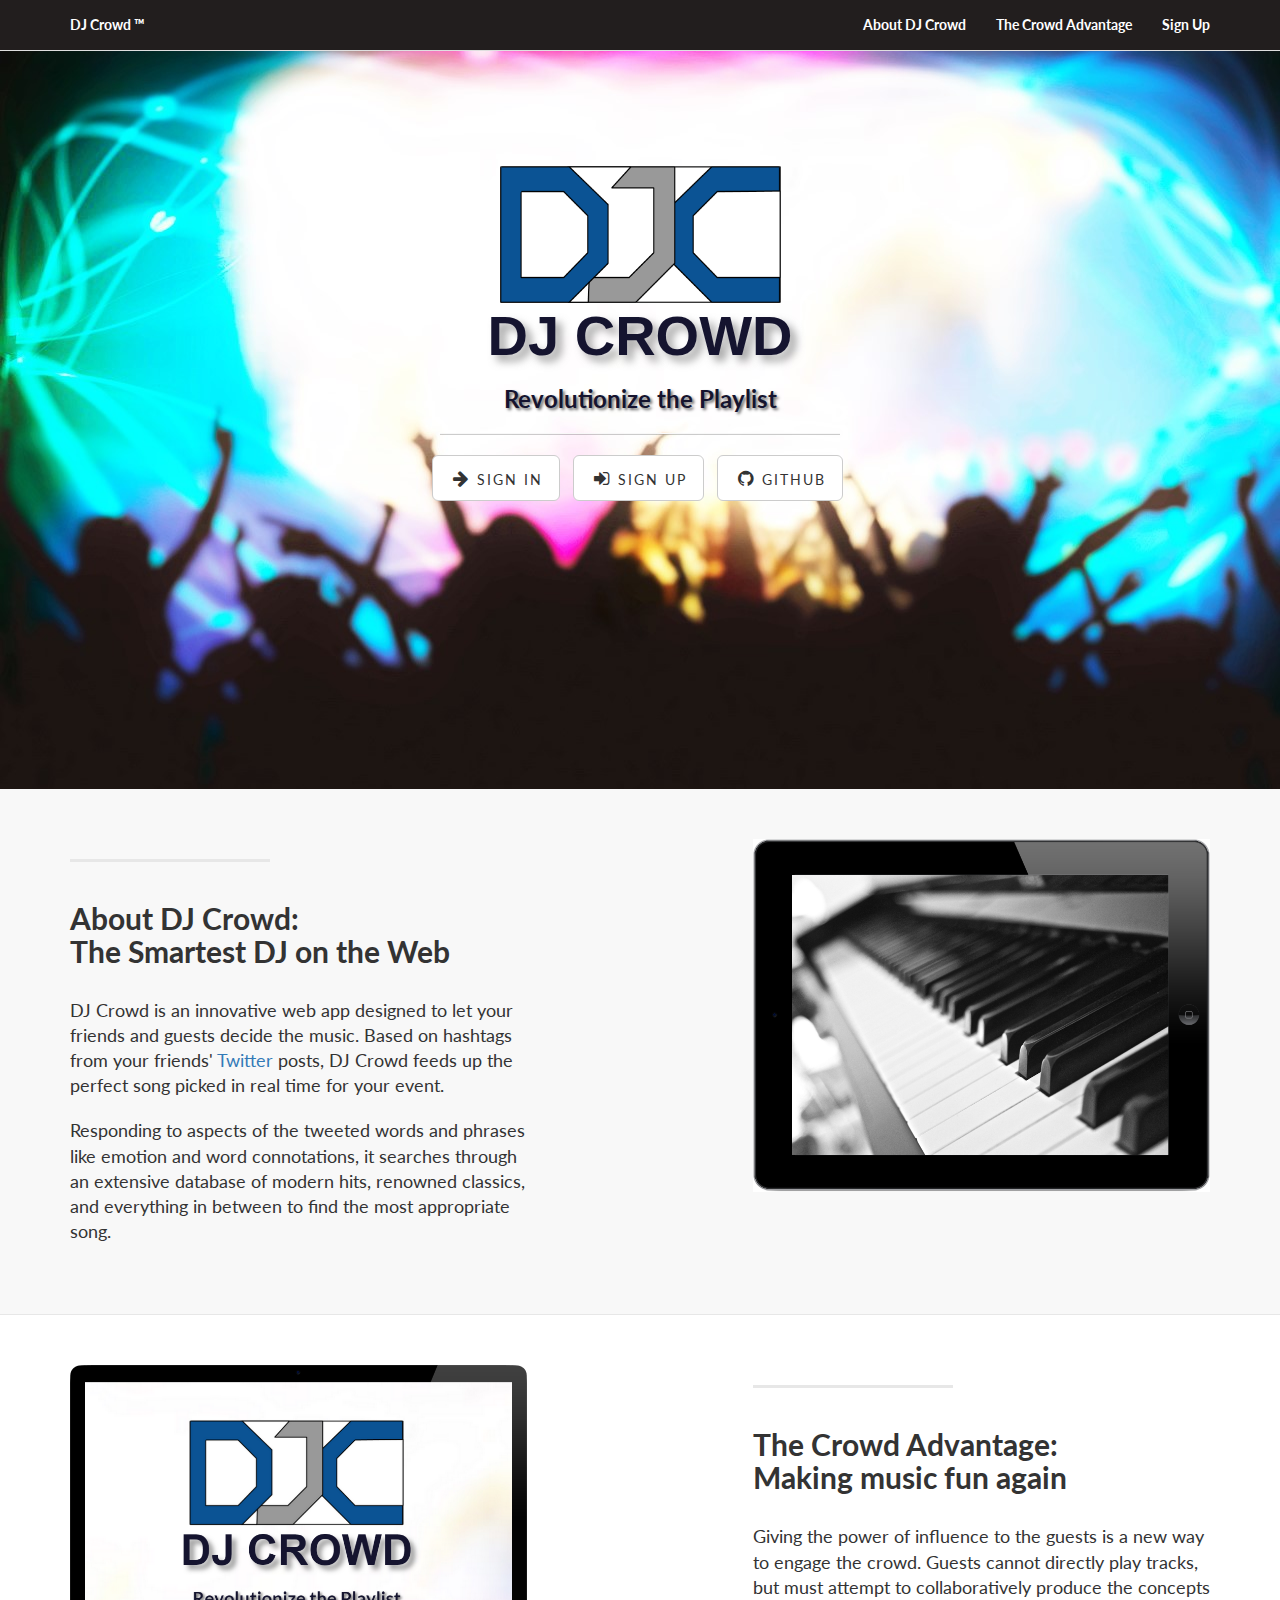
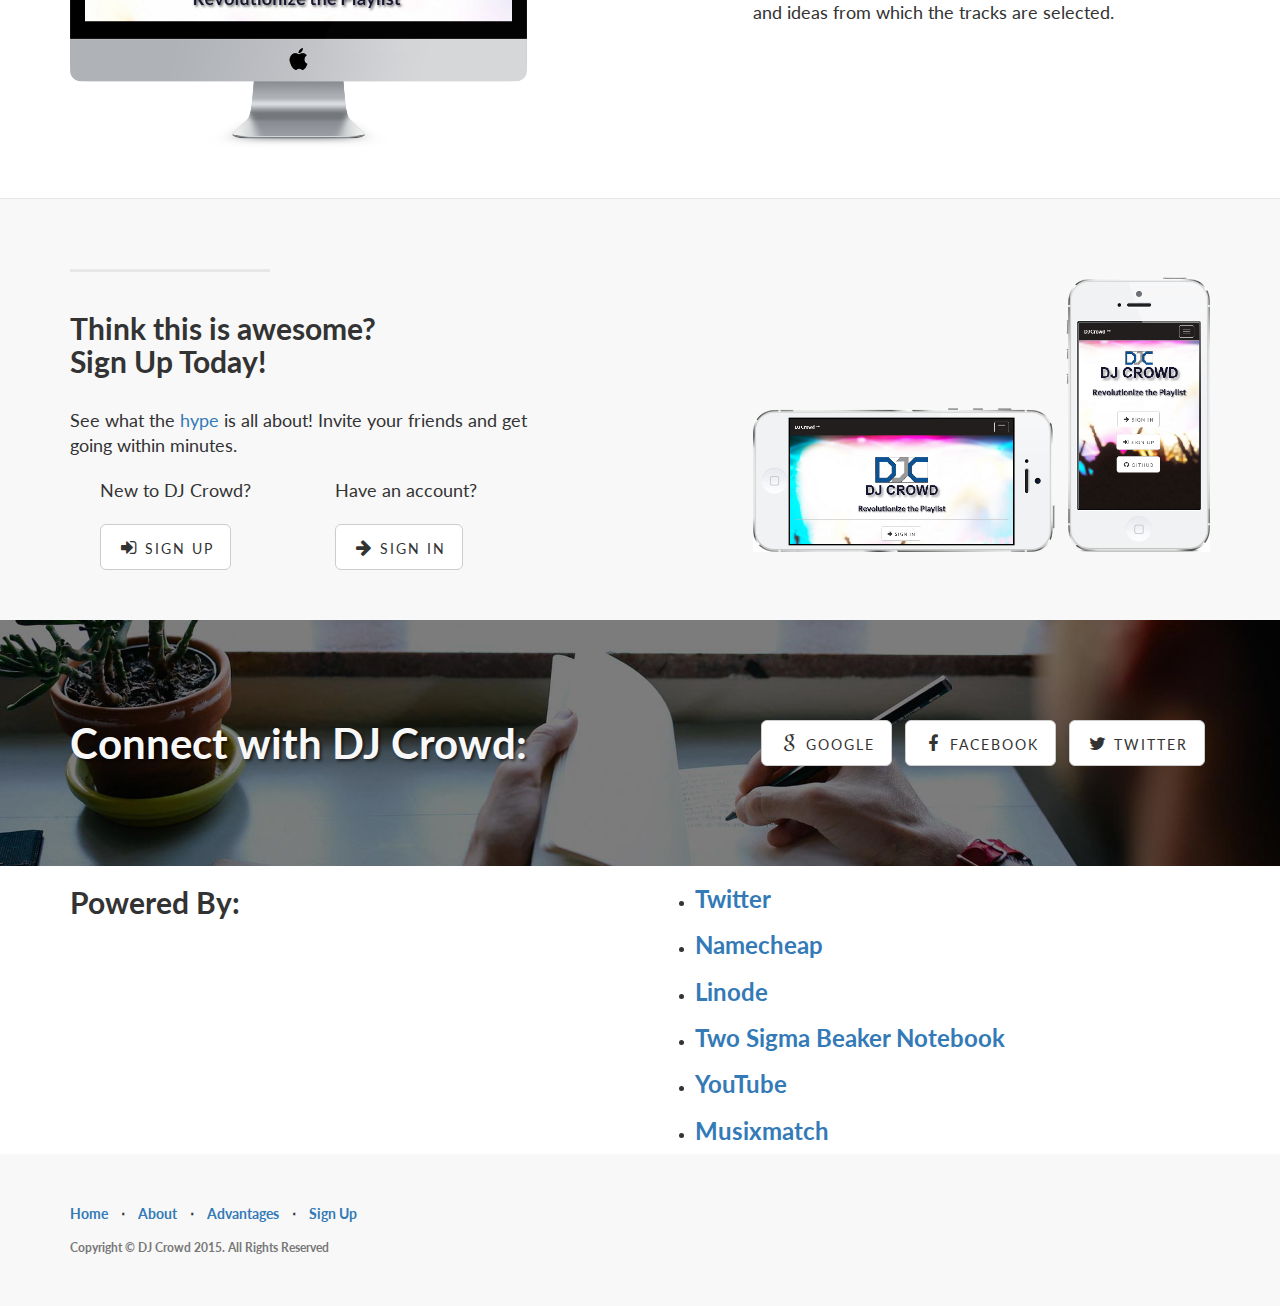
==== djcrowd.me/public_html/index.html @ 61bd9ac5 "Added the webpage." ====
<!DOCTYPE html>
<html lang="en">

<head>

    <meta charset="utf-8">
    <meta http-equiv="X-UA-Compatible" content="IE=edge">
    <meta name="viewport" content="width=device-width, initial-scale=1">
    <meta name="description" content="">
    <meta name="author" content="">

    <title>DJ Crowd</title>

    <!-- Bootstrap Core CSS -->
    <link href="css/bootstrap.css" rel="stylesheet">

    <!-- Custom CSS -->
    <link href="css/landing-page.css" rel="stylesheet">

    <!-- Custom Fonts -->
    <link href="font-awesome/css/font-awesome.min.css" rel="stylesheet" type="text/css">
    <link href="http://fonts.googleapis.com/css?family=Lato:300,400,700,300italic,400italic,700italic" rel="stylesheet" type="text/css">

    <!-- HTML5 Shim and Respond.js IE8 support of HTML5 elements and media queries -->
    <!-- WARNING: Respond.js doesn't work if you view the page via file:// -->
    <!--[if lt IE 9]>
        <script src="https://oss.maxcdn.com/libs/html5shiv/3.7.0/html5shiv.js"></script>
        <script src="https://oss.maxcdn.com/libs/respond.js/1.4.2/respond.min.js"></script>
    <![endif]-->

</head>

<body>

    <!-- Navigation -->
    <nav class="navbar navbar-default navbar-fixed-top topnav" role="navigation">
        <div class="container topnav">
            <!-- Brand and toggle get grouped for better mobile display -->
            <div class="navbar-header">
                <button type="button" class="navbar-toggle" data-toggle="collapse" data-target="#bs-example-navbar-collapse-1">
                    <span class="sr-only">Toggle navigation</span>
                    <span class="icon-bar"></span>
                    <span class="icon-bar"></span>
                    <span class="icon-bar"></span>
                </button>
                <a class="navbar-brand topnav" href="index.html">DJ Crowd &trade;</a>
            </div>
            <!-- Collect the nav links, forms, and other content for toggling -->
            <div class="collapse navbar-collapse" id="bs-example-navbar-collapse-1">
                <ul class="nav navbar-nav navbar-right">
                    <li>
                        <a href="#about">About DJ Crowd</a>
                    </li>
                    <li>
                        <a href="#advantage">The Crowd Advantage</a>
                    </li>
                    <li>
                        <a href="#signup">Sign Up</a>
                    </li>
                </ul>
            </div>
            <!-- /.navbar-collapse -->
        </div>
        <!-- /.container -->
    </nav>


    <!-- Header -->
    <a name="home"></a>
    <div class="intro-header">
        <div class="container">

            <div class="row">
                <div class="col-lg-12">
                    <div class="intro-message">
                    	<img src="img/Logo.png" width="25%">
                        <h1>DJ CROWD</h1>
                        <h3>Revolutionize the Playlist</h3>
                        <hr class="intro-divider">
                        <ul class="list-inline intro-social-buttons">
                            <li>
                                <a href="http://app.djcrowd.me" class="btn btn-default btn-lg"><i class="fa fa-arrow-right fa-fw"></i> <span class="network-name">Sign In</span></a>
                            </li>
                            <li>
                                <a href="signup.html" class="btn btn-default btn-lg"><i class="fa fa-sign-in fa-fw"></i> <span class="network-name">Sign Up</span></a>
                            </li>
                            <li>
                                <a href="https://github.com/churichard/djcrowd" class="btn btn-default btn-lg"><i class="fa fa-github fa-fw"></i> <span class="network-name">Github</span></a>
                            </li>
                        </ul>
                    </div>
                </div>
            </div>

        </div>
        <!-- /.container -->

    </div>
    <!-- /.intro-header -->

    <!-- Page Content -->

	<a  name="about"></a>
    <div class="content-section-a">

        <div class="container">
            <div class="row">
                <div class="col-lg-5 col-sm-6">
                    <hr class="section-heading-spacer">
                    <div class="clearfix"></div>
                    <h2 class="section-heading">About DJ Crowd:<br>The Smartest DJ on the Web</h2>
                    <p class="lead">DJ Crowd is an innovative web app designed to let your friends and guests decide the music. Based on hashtags from your friends' <a target="_blank" href="http://twitter.com/">Twitter</a> posts, DJ Crowd feeds up the perfect song picked in real time for your event.</p> <p class="lead"> Responding to aspects of the tweeted words and phrases like emotion and word connotations, it searches through an extensive database of modern hits, renowned classics, and everything in between to find the most appropriate song.</p>
                </div>
                <div class="col-lg-5 col-lg-offset-2 col-sm-6">
                    <img class="img-responsive" src="img/piano.png" alt="">
                </div>
            </div>

        </div>
        <!-- /.container -->

    </div>
    <!-- /.content-section-a -->

    <a  name="advantage"></a>
    <div class="content-section-b">

        <div class="container">

            <div class="row">
                <div class="col-lg-5 col-lg-offset-1 col-sm-push-6  col-sm-6">
                    <hr class="section-heading-spacer">
                    <div class="clearfix"></div>
                    <h2 class="section-heading">The Crowd Advantage:<br>Making music fun again</h2>
                    <p class="lead">Giving the power of influence to the guests is a new way to engage the crowd. Guests cannot directly play tracks, but must attempt to collaboratively produce the concepts and ideas from which the tracks are selected.</p>
                </div>
                <div class="col-lg-5 col-sm-pull-6  col-sm-6">
                    <img class="img-responsive" src="img/mac.png" alt="">
                </div>
            </div>

        </div>
        <!-- /.container -->

    </div>
    <!-- /.content-section-b -->

    <a  name="signup"></a>
    <div class="content-section-a">

        <div class="container">

            <div class="row">
                <div class="col-lg-5 col-sm-6">
                    <hr class="section-heading-spacer">
                    <div class="clearfix"></div>
                    <h2 class="section-heading">Think this is awesome?<br>Sign Up Today!</h2>
                    <p class="lead">See what the <a>hype</a> is all about! Invite your friends and get going within minutes.</p>
                    <table style="width:100%">
                      <tr>
                        <td>
                            <p class="lead">New to DJ Crowd?</p>
                        </td> 
                        <td>
                            <p class="lead">Have an account?</p>
                        </td>
                      </tr>
                      <tr>
                        <td>
                            <a href="signup.html" class="btn btn-default btn-lg"><i class="fa fa-sign-in fa-fw"></i> <span class="network-name">Sign Up</span></a>
                        </td>
                        <td>
                            <a href="http://app.djcrowd.me" class="btn btn-default btn-lg"><i class="fa fa-arrow-right fa-fw"></i> <span class="network-name">Sign In</span></a>
                        </td>
                      </tr>
                    </table>
                </div>
                <div class="col-lg-5 col-lg-offset-2 col-sm-6">
                    <img class="img-responsive" src="img/phones2.png" alt="">
                </div>
            </div>

        </div>
        <!-- /.container -->

    </div>
    <!-- /.content-section-a -->

	<a  name="contact"></a>
    <div class="banner">

        <div class="container">

            <div class="row">
                <div class="col-lg-6">
                    <h2>Connect with DJ Crowd:</h2>
                </div>
                <div class="col-lg-6">
                    <ul class="list-inline banner-social-buttons">
                        <li>
                            <a href="https://plus.google.com/djcrowd" class="btn btn-default btn-lg"><i class="fa fa-google fa-fw"></i> <span class="network-name">Google</span></a>
                        </li>
                        <li>
                            <a href="https://www.facebook.com/djcrowd" class="btn btn-default btn-lg"><i class="fa fa-facebook fa-fw"></i> <span class="network-name">Facebook</span></a>
                        </li>
                        <li>
                            <a href="https://www.twitter.com/djcrowd" class="btn btn-default btn-lg"><i class="fa fa-twitter fa-fw"></i> <span class="network-name">Twitter</span></a>
                        </li>
                    </ul>
                </div>
            </div>

        </div>
        <!-- /.container -->

    </div>
    <!-- /.banner -->

    <div class="banner2">

        <div class="container">

            <div class="row">
                <div class="col-lg-6">
                    <h2>Powered By:</h2>
                </div>
                <div class="col-lg-6">
                    <ul>
                        <li>
                            <h3><a href="http://www.twitter.com">Twitter</a></h3>
                        </li>
                        <li>
                            <h3><a href="http://www.namecheap.com">Namecheap</a></h3>
                        </li>
                        <li>
                            <h3><a href="http://www.linode.com">Linode</a></h3>
                        </li>
                        <li>
                            <h3><a href="http://www.twosigma.com">Two Sigma</a> <a href="http://www.beakernotebook.com">Beaker Notebook</a></h3>
                        </li>
                        <li>
                            <h3><a href="http://www.youtube.com">YouTube</a></h3>
                        </li>
                        <li>
                            <h3><a href="http://www.musixmatch.com">Musixmatch</a></h3>
                        </li>
                    </ul>
                </div>
            </div>

        </div>
        <!-- /.container -->

    </div>
    <!-- /.banner -->

    <!-- Footer -->
    <footer>
        <div class="container">
            <div class="row">
                <div class="col-lg-12">
                    <ul class="list-inline">
                        <li>
                            <a href="#home">Home</a>
                        </li>
                        <li class="footer-menu-divider">&sdot;</li>
                        <li>
                            <a href="#about">About</a>
                        </li>
                        <li class="footer-menu-divider">&sdot;</li>
                        <li>
                            <a href="#advantage">Advantages</a>
                        </li>
                        <li class="footer-menu-divider">&sdot;</li>
                        <li>
                            <a href="#signup">Sign Up</a>
                        </li>
                    </ul>
                    <p class="copyright text-muted small">Copyright &copy; DJ Crowd 2015. All Rights Reserved</p>
                </div>
            </div>
        </div>
    </footer>

    <!-- jQuery -->
    <script src="js/jquery.js"></script>

    <!-- Bootstrap Core JavaScript -->
    <script src="js/bootstrap.min.js"></script>

</body>

</html>
---- djcrowd.me/public_html/css/landing-page.css ----
/*!
 * Start Bootstrap - Landing Page Bootstrap Theme (http://startbootstrap.com)
 * Code licensed under the Apache License v2.0.
 * For details, see http://www.apache.org/licenses/LICENSE-2.0.
 */

body,
html {
    width: 100%;
    height: 100%;
}

body,
h1,
h2,
h3,
h4,
h5,
h6 {
    font-family: "Lato","Helvetica Neue",Helvetica,Arial,sans-serif;
    font-weight: 700;
}

td {
    padding-left: 30px;
}

.topnav {
    font-size: 14px; 
    color: rgb(223,223,223);
    background-color: #221E1E;
    border-color: rgb(223,223,223);
}

.lead {
    font-size: 18px;
    font-weight: 400;
}

.intro-header {
    padding-top: 50px; /* If you're making other pages, make sure there is 50px of padding to make sure the navbar doesn't overlap content! */
    padding-bottom: 50px;
    text-align: center;
    color: #f8f8f8;
    background: url(../img/intro-bg.jpg) no-repeat center center;
    background-size: cover;
}

.intro-message {
    position: relative;
    padding-top: 10%;
    padding-bottom: 20%;
    color: rgba(21, 20, 47, 1);
}

.intro-message > h1 {
    margin: 0px;
    text-shadow: 6px 6px 8px rgba(100,100,100,0.6);
    font-family: "open sans",arial,sans-serif;
    font-size: 4em;
}

.intro-divider {
    width: 400px;
    border-top: 1px solid #f8f8f8;
    border-bottom: 1px solid rgba(0,0,0,0.2);
}

.intro-message > h3 {
    text-shadow: 2px 2px 3px rgba(0,0,0,0.6);
}

@media(max-width:767px) {
    .intro-message {
        padding-bottom: 15%;
    }

    .intro-message > h1 {
        font-size: 3em;
    }

    ul.intro-social-buttons > li {
        display: block;
        margin-bottom: 20px;
        padding: 0;
    }

    ul.intro-social-buttons > li:last-child {
        margin-bottom: 0;
    }

    .intro-divider {
        width: 100%;
    }
}

.network-name {
    text-transform: uppercase;
    font-size: 14px;
    font-weight: 400;
    letter-spacing: 2px;
}

.content-section-a {
    padding: 50px 0;
    background-color: #f8f8f8;
}

.content-section-b {
    padding: 50px 0;
    border-top: 1px solid #e7e7e7;
    border-bottom: 1px solid #e7e7e7;
}

.section-heading {
    margin-bottom: 30px;
}

.section-heading-spacer {
    float: left;
    width: 200px;
    border-top: 3px solid #e7e7e7;
}

.banner {
    padding: 100px 0;
    color: #f8f8f8;
    background: url(../img/banner-bg.jpg) no-repeat center center;
    background-size: cover;
}

.banner h2 {
    margin: 0;
    text-shadow: 2px 2px 3px rgba(0,0,0,0.6);
    font-size: 3em;
}

.banner ul {
    margin-bottom: 0;
}

.banner-social-buttons {
    float: right;
    margin-top: 0;
}

@media(max-width:1199px) {
    ul.banner-social-buttons {
        float: left;
        margin-top: 15px;
    }
}

@media(max-width:767px) {
    .banner h2 {
        margin: 0;
        text-shadow: 2px 2px 3px rgba(0,0,0,0.6);
        font-size: 3em;
    }

    ul.banner-social-buttons > li {
        display: block;
        margin-bottom: 20px;
        padding: 0;
    }

    ul.banner-social-buttons > li:last-child {
        margin-bottom: 0;
    }
}

footer {
    padding: 50px 0;
    background-color: #f8f8f8;
}

p.copyright {
    margin: 15px 0 0;
}
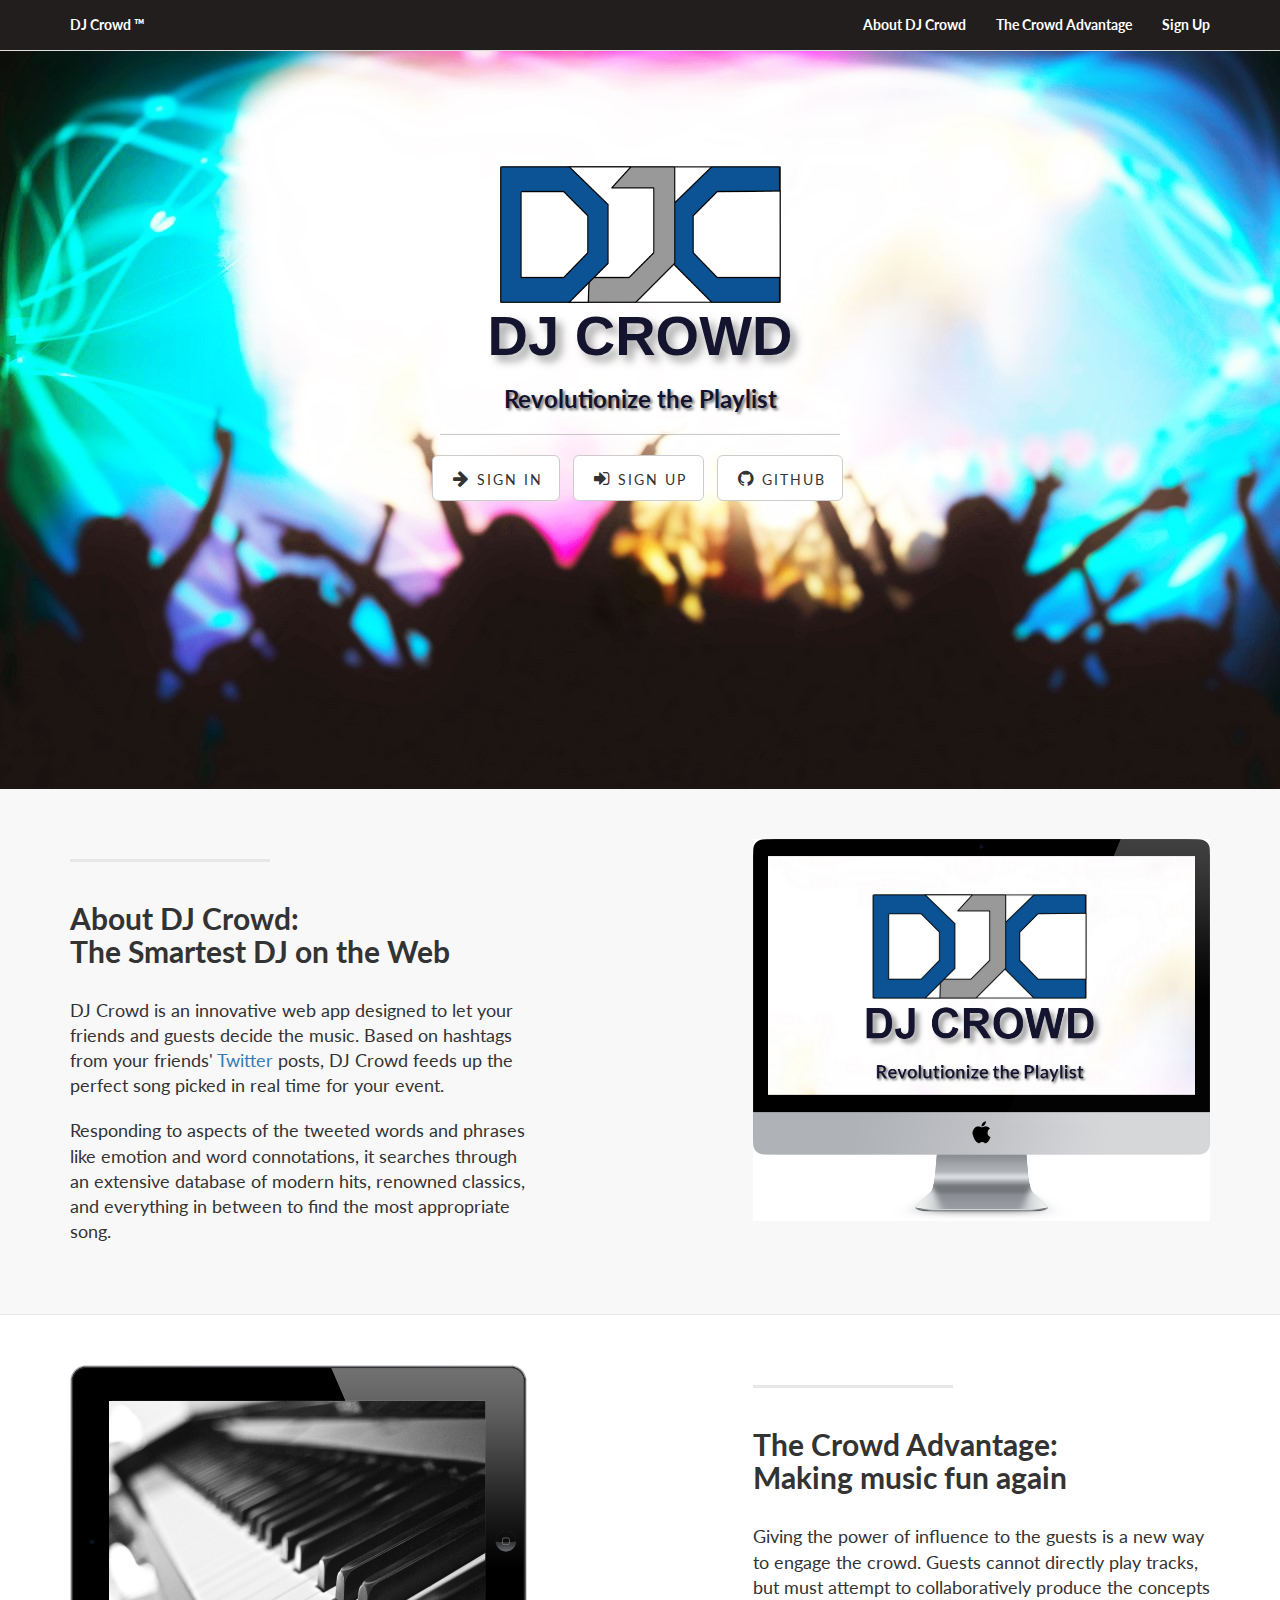
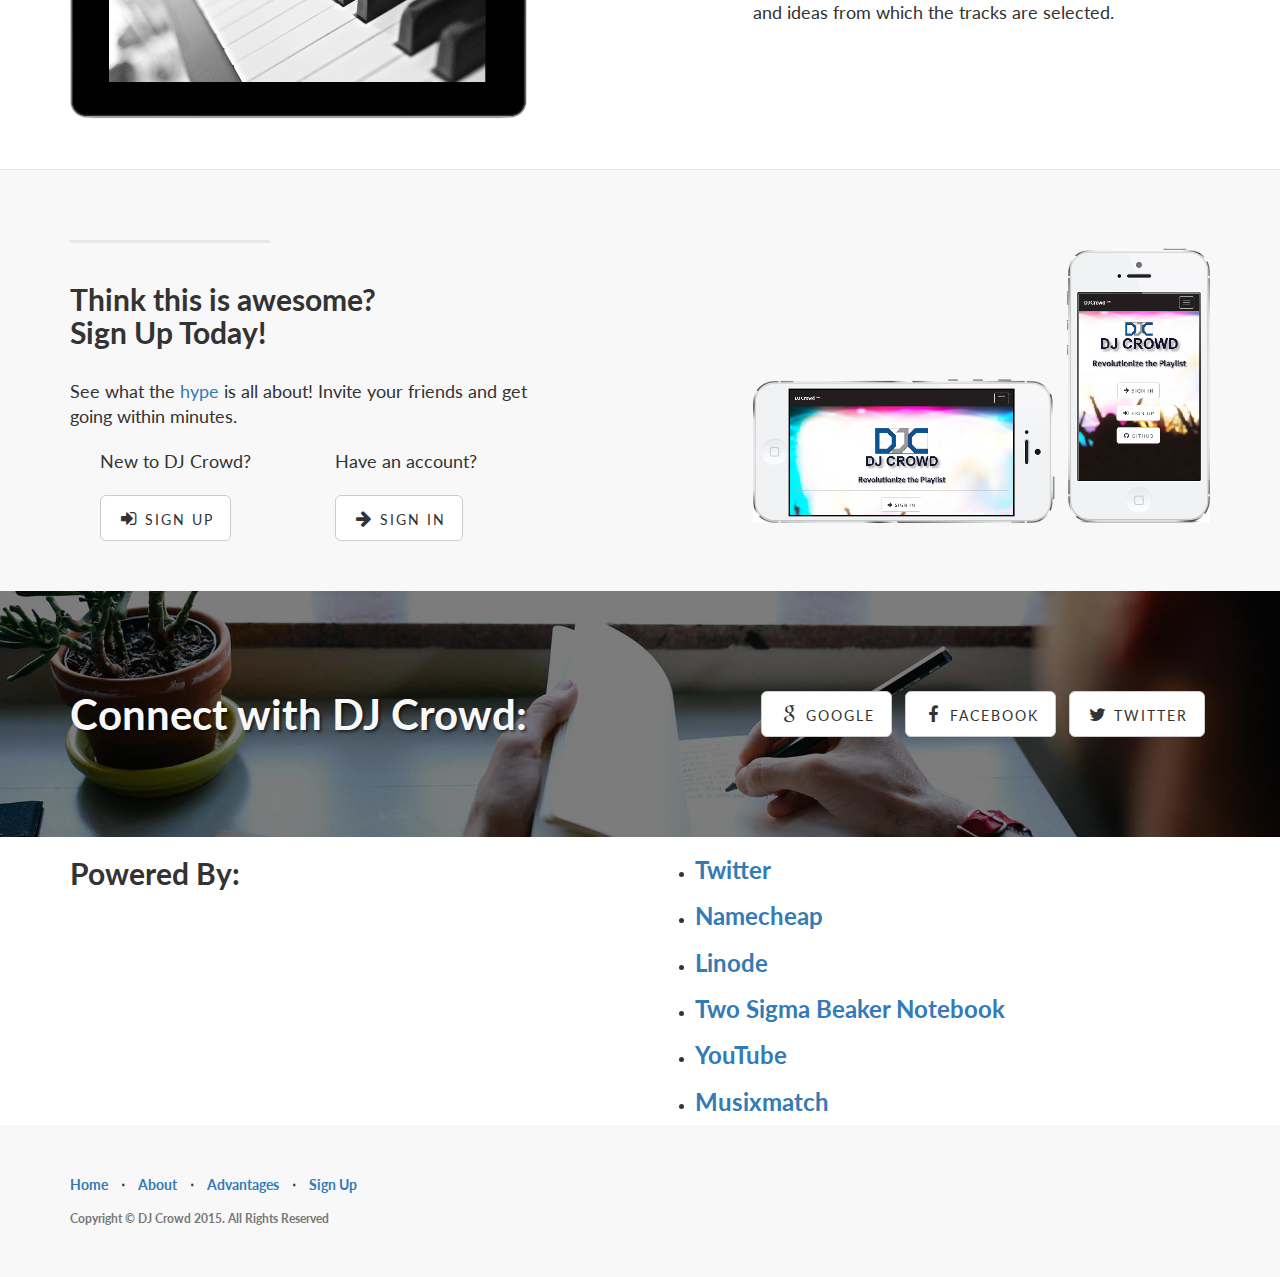
==== commit 0d912421: "Merge pull request #1 from bnehoran/master" ====
--- a/djcrowd.me/public_html/index.html
+++ b/djcrowd.me/public_html/index.html
@@ -112,7 +112,7 @@
                     <p class="lead">DJ Crowd is an innovative web app designed to let your friends and guests decide the music. Based on hashtags from your friends' <a target="_blank" href="http://twitter.com/">Twitter</a> posts, DJ Crowd feeds up the perfect song picked in real time for your event.</p> <p class="lead"> Responding to aspects of the tweeted words and phrases like emotion and word connotations, it searches through an extensive database of modern hits, renowned classics, and everything in between to find the most appropriate song.</p>
                 </div>
                 <div class="col-lg-5 col-lg-offset-2 col-sm-6">
-                    <img class="img-responsive" src="img/piano.png" alt="">
+                    <img class="img-responsive" src="img/mac.png" alt="">
                 </div>
             </div>
 
@@ -135,7 +135,7 @@
                     <p class="lead">Giving the power of influence to the guests is a new way to engage the crowd. Guests cannot directly play tracks, but must attempt to collaboratively produce the concepts and ideas from which the tracks are selected.</p>
                 </div>
                 <div class="col-lg-5 col-sm-pull-6  col-sm-6">
-                    <img class="img-responsive" src="img/mac.png" alt="">
+                    <img class="img-responsive" src="img/piano.png" alt="">
                 </div>
             </div>
 
